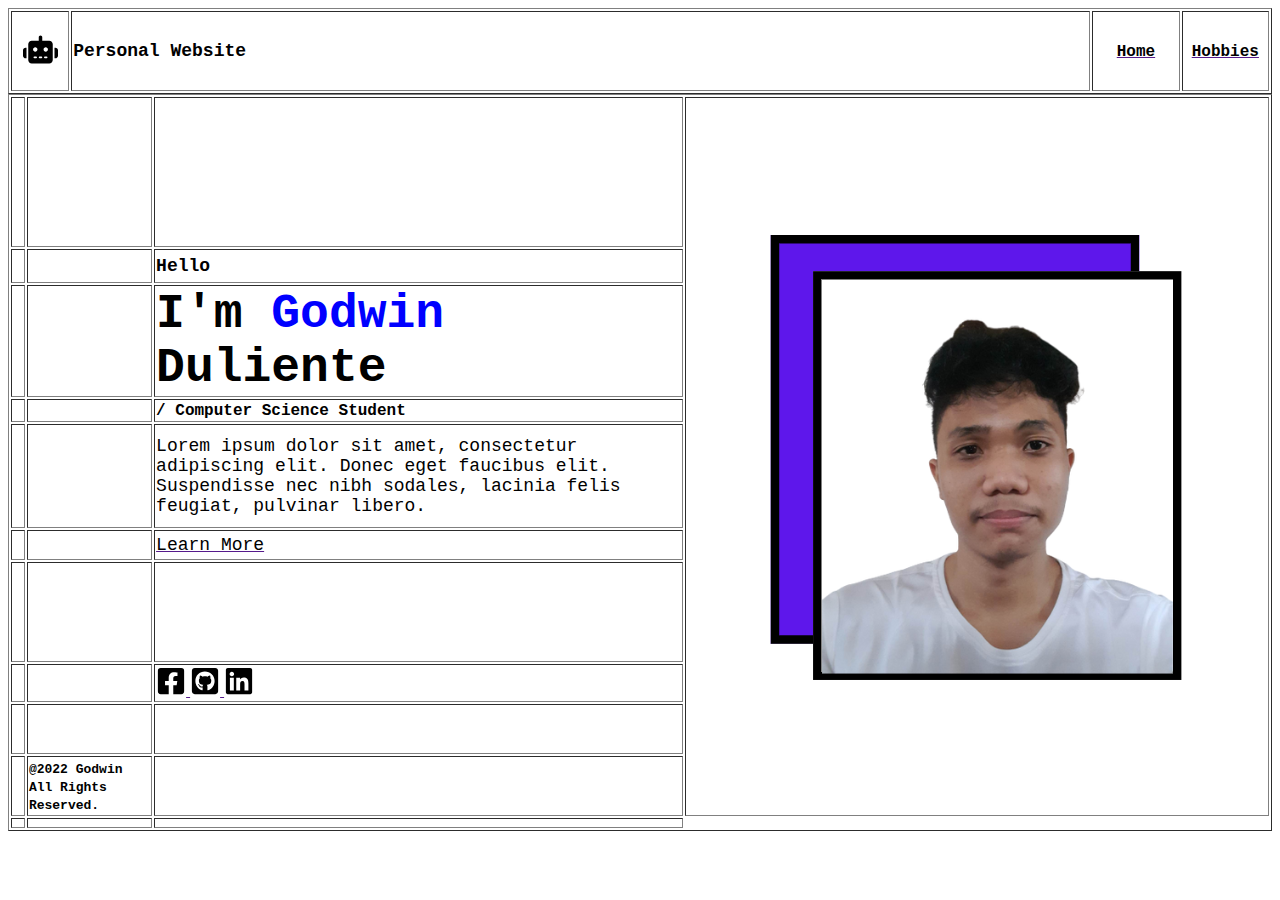
==== exer1_duliente.html @ f5a9309c "update persona websites" ====
<!DOCTYPE html>
<html>
<head>
    <title>Document</title>
</head>
<body>
    <table border="" width="100%" height="100%">
        <tr height="80px">
            <th width="4%">
                <img src="assets/images/robot-solid.svg" height="35px" width="35px">
            </th>
            <td width="70%">
                <font face="Courier" size="4">
                    <b>Personal Website</b>
                </font>
            </td>
            <th width="6%">
                <a href="">
                    <font face="Courier" size="3" color="black">
                        Home
                    </font>
                </a>
            </th>
            <th width="6%">
                <a href="">
                    <font face="Courier" size="3" color="black">
                        Hobbies
                    </font>
                </a>
            </th>
        </tr>
    </table>
    <table border="1" height="690px" width="100%">
        <tr height="150px">
            <th width="1%"></th>
            <th colspan="0" width="9%" height="5%"></th>
            <th width="38%"></th>
            <th width="42%" rowspan="10">
                <img src="assets/images/godwin.png">
            </th>
        </tr>
        <tr>
            <td></td>
            <td></td>
            <td height="30px">
                <font face="Courier" size="4.5" color="black">
                    <b>Hello</b>
                </font>
            </td>
        </tr>
        <tr>
            <td></td>
            <td></td>
            <td height="50px">
                <font face="Courier" size="7" color="black">
                    <b>
                        I'm <font color="blue"> Godwin</font> Duliente
                    </b>
                </font>
            </td>
        </tr>
        <tr>
            <td></td>
            <td></td>
            <td height="10px">
                <font face="Courier" size="3.5" color="black">
                    <b>/ Computer Science Student</b>
                </font>
            </td>
        </tr>
        <tr>
            <td></td>
            <td></td>
            <td height="100px">
                <font face="Courier" size="4" color="black">
                    Lorem ipsum dolor sit amet, consectetur adipiscing elit. Donec eget faucibus elit. Suspendisse nec nibh sodales, lacinia
                    felis feugiat, pulvinar libero.
                </font>
            </td>
        </tr>
        <tr height="30px">
            <td></td>
            <td></td>
            <td>
                <a href="">
                    <font face="Courier" size="4" color="black">
                        Learn More
                    </font>
                </a>
            </td>
        </tr>
        <tr height="100px">
            <td></td>
            <td></td>
            <td></td>
        </tr>
        <tr height="30px">
            <td></td>
            <td colspan=""></td>
            <td>
                <a href="">
                    <img src="assets/images/square-facebook.svg" height="30px" width="30px" alt="">
                </a>
                <a href="">
                    <img src="assets/images/square-github.svg" height="30px" width="30px" alt="">
                </a>
                <a href="">
                    <img src="assets/images/linkedin.svg" height="30px" width="30px" alt="">
                </a>
            </td>
        </tr>
        <tr height="50px">
            <td></td>
            <td></td>
            <td></td>
        </tr>
        <tr height="60px">
            <td></td>
            <td>
                <font face="Courier" size="2" color="black">
                    <b>
                        @2022 Godwin
                        All Rights Reserved.
                    </b>
                </font>
            </td>
            <td></td>
        </tr>
        <tr height="10px">
            <td></td>
            <td></td>
            <td></td>
        </tr>
    </table>
</body>
</html>
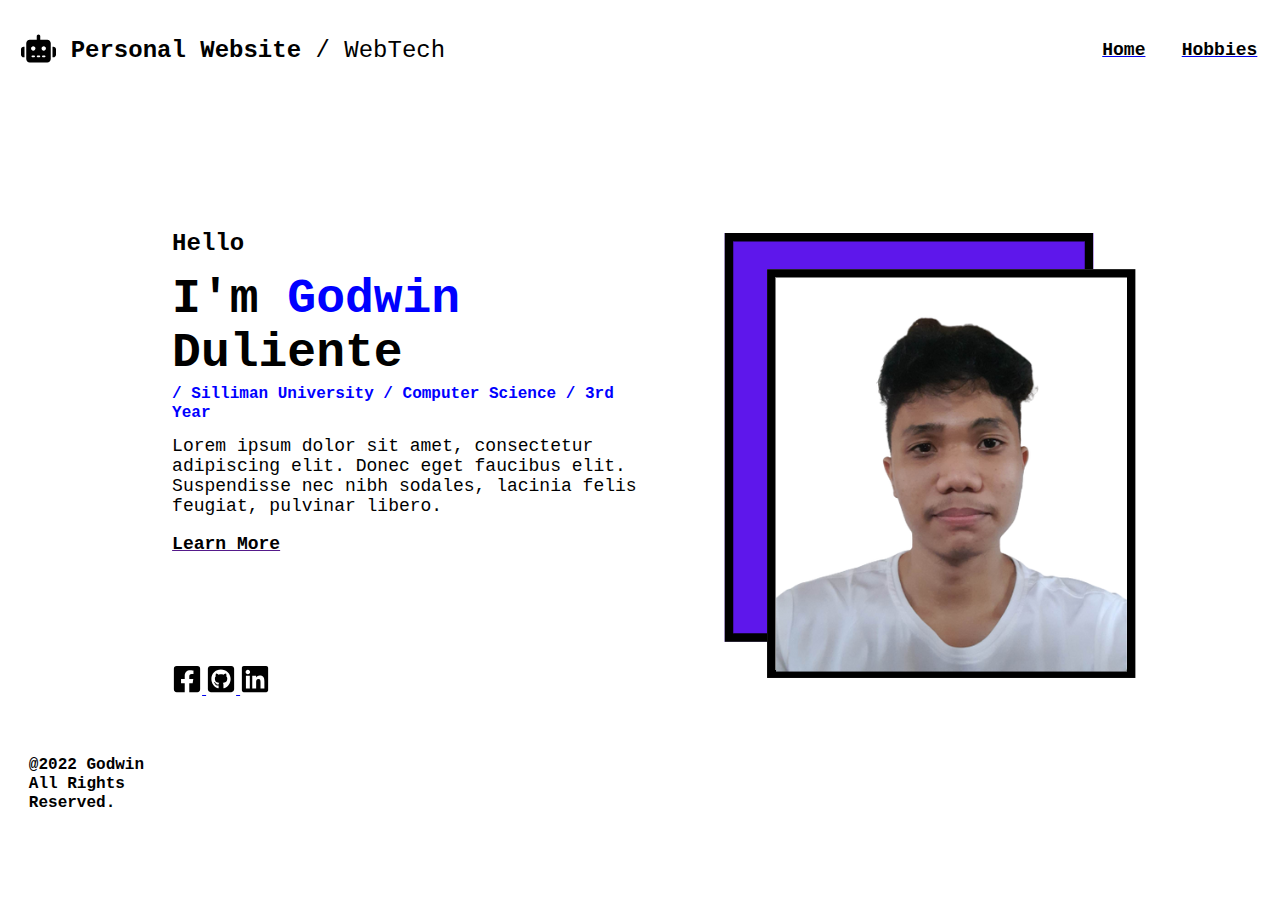
==== commit aa23a0c1: "converted two tables into one table" ====
--- a/exer1_duliente.html
+++ b/exer1_duliente.html
@@ -1,135 +1,148 @@
 <!DOCTYPE html>
 <html>
 <head>
-    <title>Document</title>
+    <title>Godwin's Hobbies</title>
 </head>
 <body>
-    <table border="" width="100%" height="100%">
+    <table border="0" width="100%" height="100%">
         <tr height="80px">
             <th width="4%">
                 <img src="assets/images/robot-solid.svg" height="35px" width="35px">
             </th>
             <td width="70%">
-                <font face="Courier" size="4">
+                <font face="Courier" size="5">
                     <b>Personal Website</b>
+                    / WebTech
                 </font>
             </td>
             <th width="6%">
-                <a href="">
-                    <font face="Courier" size="3" color="black">
+                <a href="exer1_duliente.html">
+                    <font face="Courier" size="4" color="black">
                         Home
                     </font>
                 </a>
             </th>
-            <th width="6%">
-                <a href="">
-                    <font face="Courier" size="3" color="black">
+            <th width="7%">
+                <a href="link.html">
+                    <font face="Courier" size="4" color="black">
                         Hobbies
                     </font>
                 </a>
             </th>
         </tr>
-    </table>
-    <table border="1" height="690px" width="100%">
-        <tr height="150px">
-            <th width="1%"></th>
-            <th colspan="0" width="9%" height="5%"></th>
-            <th width="38%"></th>
-            <th width="42%" rowspan="10">
-                <img src="assets/images/godwin.png">
-            </th>
-        </tr>
-        <tr>
-            <td></td>
-            <td></td>
-            <td height="30px">
-                <font face="Courier" size="4.5" color="black">
-                    <b>Hello</b>
-                </font>
+        <tr height="690px">
+            <td colspan="5">
+                <table width="100%" height="100%">
+                    <tr height="120px">
+                        <th width="1%"></th>
+                        <th colspan="0" width="11%" height="5%"></th>
+                        <th width="38%"></th>
+                        <th width="42%" rowspan="10">
+                            <img src="assets/images/godwin.png">
+                        </th>
+                        <th width="5%"></th>
+                    </tr>
+                    <tr>
+                        <td></td>
+                        <td></td>
+                        <td height="50px">
+                            <font face="Courier" size="5" color="black">
+                                <b>Hello</b>
+                            </font>
+                        </td>
+                        <td></td>
+                    </tr>
+                    <tr>
+                        <td></td>
+                        <td></td>
+                        <td height="50px">
+                            <font face="Courier" size="8" color="black">
+                                <b>
+                                    I'm <font color="blue"> Godwin</font> Duliente
+                                </b>
+                            </font>
+                        </td>
+                        <td></td>
+                    </tr>
+                    <tr>
+                        <td></td>
+                        <td></td>
+                        <td height="10px">
+                            <font face="Courier" size="3.5" color="blue">
+                                <b>/ Silliman University / Computer Science / 3rd Year</b>
+                            </font>
+                        </td>
+                        <td></td>
+                    </tr>
+                    <tr>
+                        <td></td>
+                        <td></td>
+                        <td height="100px">
+                            <font face="Courier" size="4.5" color="black">
+                                Lorem ipsum dolor sit amet, consectetur adipiscing elit. Donec eget faucibus elit.
+                                Suspendisse nec nibh sodales, lacinia
+                                felis feugiat, pulvinar libero.
+                            </font>
+                        </td>
+                        <td></td>
+                    </tr>
+                    <tr height="30px">
+                        <td></td>
+                        <td></td>
+                        <td>
+                            <a href="">
+                                <font face="Courier" size="4" color="black">
+                                    <b>
+                                        Learn More
+                                    </b>
+                                </font>
+                            </a>
+                        </td>
+                        <td></td>
+                    </tr>
+                    <tr height="100px">
+                        <td></td>
+                        <td></td>
+                        <td></td>
+                        <td></td>
+                    </tr>
+                    <tr height="30px">
+                        <td></td>
+                        <td colspan=""></td>
+                        <td>
+                            <a href="https://www.facebook.com/je.godwin.3/">
+                                <img src="assets/images/square-facebook.svg" height="30px" width="30px" alt="">
+                            </a>
+                            <a href="https://github.com/OnePewStrike">
+                                <img src="assets/images/square-github.svg" height="30px" width="30px" alt="">
+                            </a>
+                            <a href="https://www.linkedin.com/in/godwin-duliente-7b6498256/">
+                                <img src="assets/images/linkedin.svg" height="30px" width="30px" alt="">
+                            </a>
+                        </td>
+                        <td></td>
+                    </tr>
+                    <tr height="50px">
+                        <td></td>
+                        <td></td>
+                        <td></td>
+                        <td></td>
+                    </tr>
+                    <tr height="60px">
+                        <td></td>
+                        <td>
+                            <font face="Courier" size="3" color="black">
+                                <b>
+                                    @2022 Godwin
+                                    All Rights Reserved.
+                                </b>
+                            </font>
+                        </td>
+                        <td></td>
+                        <!-- <td><img src="assets/images/home.png" alt=""></td> -->
+                    </tr>
+                </table>
             </td>
-        </tr>
-        <tr>
-            <td></td>
-            <td></td>
-            <td height="50px">
-                <font face="Courier" size="7" color="black">
-                    <b>
-                        I'm <font color="blue"> Godwin</font> Duliente
-                    </b>
-                </font>
-            </td>
-        </tr>
-        <tr>
-            <td></td>
-            <td></td>
-            <td height="10px">
-                <font face="Courier" size="3.5" color="black">
-                    <b>/ Computer Science Student</b>
-                </font>
-            </td>
-        </tr>
-        <tr>
-            <td></td>
-            <td></td>
-            <td height="100px">
-                <font face="Courier" size="4" color="black">
-                    Lorem ipsum dolor sit amet, consectetur adipiscing elit. Donec eget faucibus elit. Suspendisse nec nibh sodales, lacinia
-                    felis feugiat, pulvinar libero.
-                </font>
-            </td>
-        </tr>
-        <tr height="30px">
-            <td></td>
-            <td></td>
-            <td>
-                <a href="">
-                    <font face="Courier" size="4" color="black">
-                        Learn More
-                    </font>
-                </a>
-            </td>
-        </tr>
-        <tr height="100px">
-            <td></td>
-            <td></td>
-            <td></td>
-        </tr>
-        <tr height="30px">
-            <td></td>
-            <td colspan=""></td>
-            <td>
-                <a href="">
-                    <img src="assets/images/square-facebook.svg" height="30px" width="30px" alt="">
-                </a>
-                <a href="">
-                    <img src="assets/images/square-github.svg" height="30px" width="30px" alt="">
-                </a>
-                <a href="">
-                    <img src="assets/images/linkedin.svg" height="30px" width="30px" alt="">
-                </a>
-            </td>
-        </tr>
-        <tr height="50px">
-            <td></td>
-            <td></td>
-            <td></td>
-        </tr>
-        <tr height="60px">
-            <td></td>
-            <td>
-                <font face="Courier" size="2" color="black">
-                    <b>
-                        @2022 Godwin
-                        All Rights Reserved.
-                    </b>
-                </font>
-            </td>
-            <td></td>
-        </tr>
-        <tr height="10px">
-            <td></td>
-            <td></td>
-            <td></td>
         </tr>
     </table>
 </body>
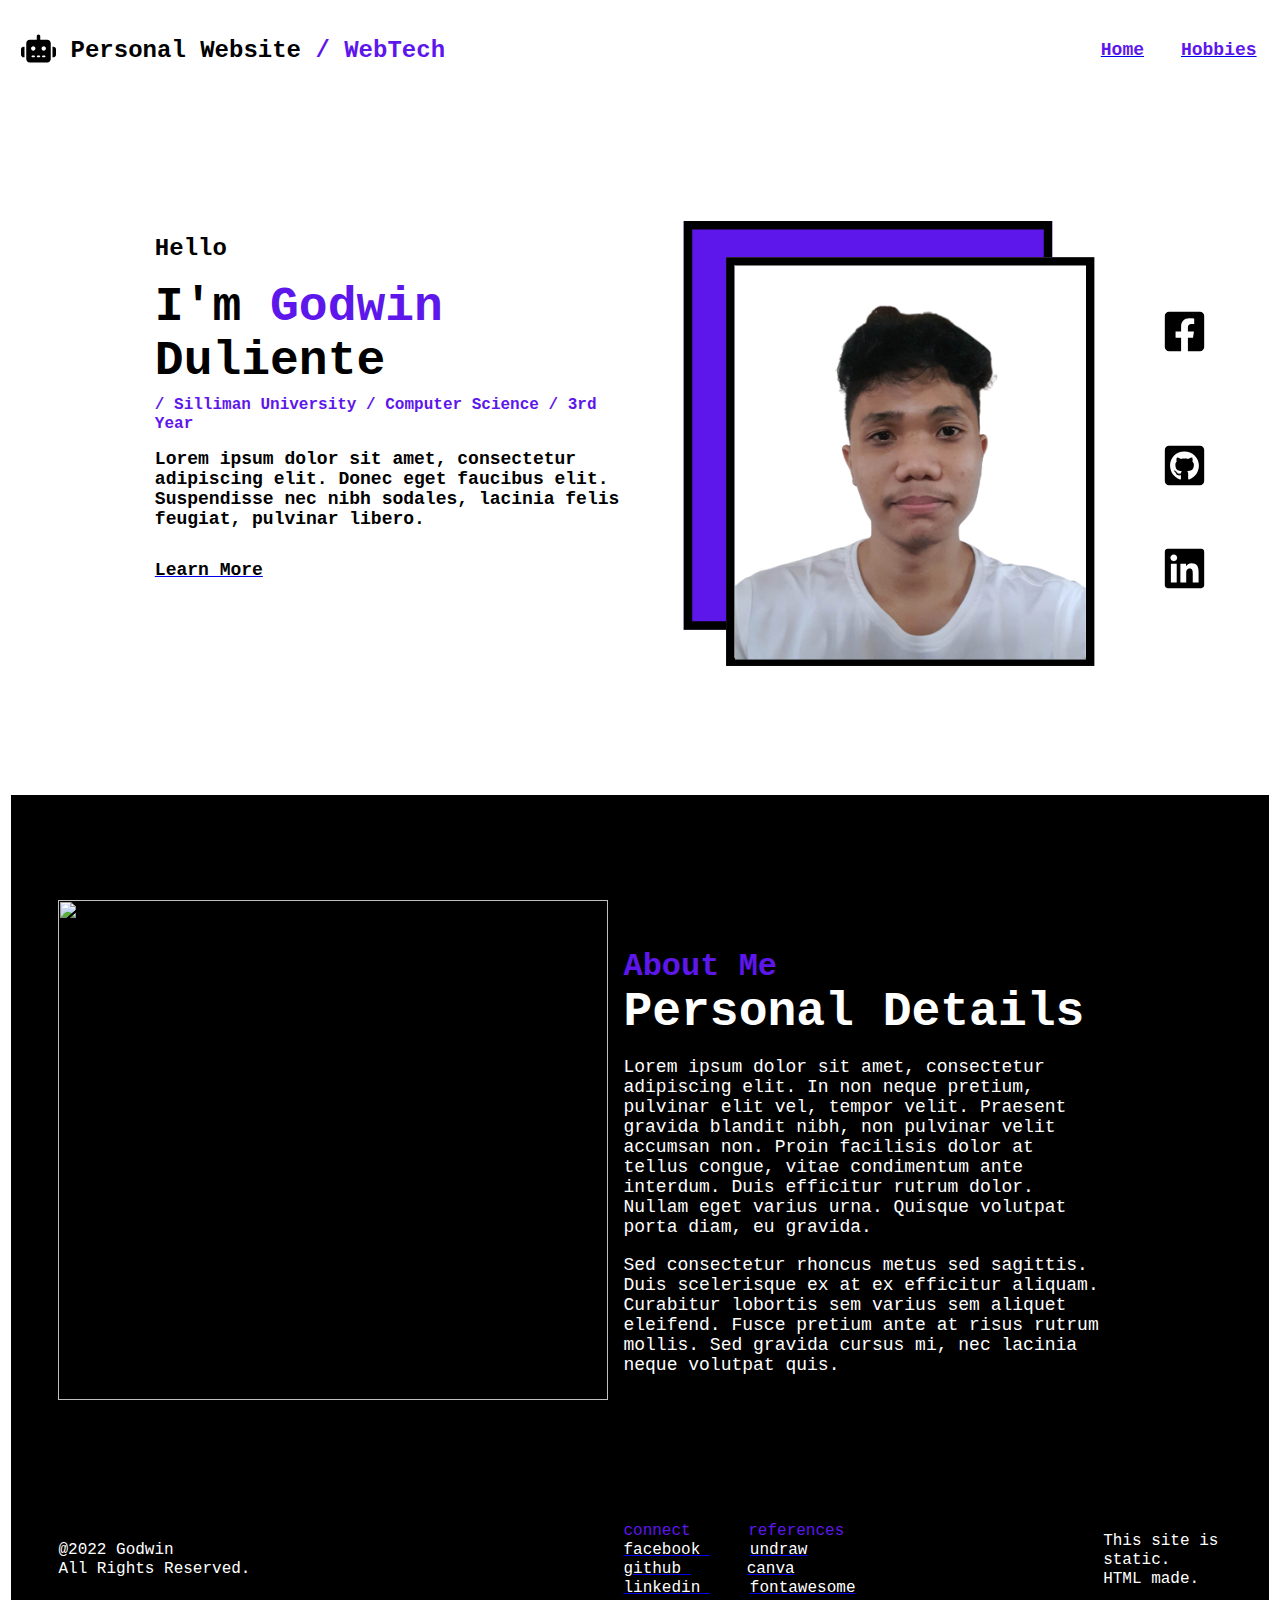
==== commit a921b97f: "adjusted main spacing" ====
--- a/exer1_duliente.html
+++ b/exer1_duliente.html
@@ -1,8 +1,8 @@
 <!DOCTYPE html>
 <html>
-<head>
-    <title>Godwin's Hobbies</title>
-</head>
+    <head>
+        <title>Godwin's Personal Website</title>
+    </head> 
 <body>
     <table border="0" width="100%" height="100%">
         <tr height="80px">
@@ -12,35 +12,40 @@
             <td width="70%">
                 <font face="Courier" size="5">
                     <b>Personal Website</b>
-                    / WebTech
+                    <font color="#5E17EB">
+                        <b>
+                            / WebTech
+                        </b>
+                    </font>
                 </font>
             </td>
             <th width="6%">
                 <a href="exer1_duliente.html">
-                    <font face="Courier" size="4" color="black">
+                    <font face="Courier" size="4" color="#5E17EB">
                         Home
                     </font>
                 </a>
             </th>
             <th width="7%">
                 <a href="link.html">
-                    <font face="Courier" size="4" color="black">
+                    <font face="Courier" size="4" color="#5E17EB">
                         Hobbies
                     </font>
                 </a>
             </th>
         </tr>
-        <tr height="690px">
+        <tr height="700px">
             <td colspan="5">
-                <table width="100%" height="100%">
+                <table border="0" width="100%" height="100%">
                     <tr height="120px">
                         <th width="1%"></th>
-                        <th colspan="0" width="11%" height="5%"></th>
+                        <th colspan="0" width="10%" height="5%"></th>
                         <th width="38%"></th>
                         <th width="42%" rowspan="10">
                             <img src="assets/images/godwin.png">
                         </th>
                         <th width="5%"></th>
+                        <th></th>
                     </tr>
                     <tr>
                         <td></td>
@@ -50,7 +55,6 @@
                                 <b>Hello</b>
                             </font>
                         </td>
-                        <td></td>
                     </tr>
                     <tr>
                         <td></td>
@@ -58,39 +62,48 @@
                         <td height="50px">
                             <font face="Courier" size="8" color="black">
                                 <b>
-                                    I'm <font color="blue"> Godwin</font> Duliente
-                                </b>
-                            </font>
-                        </td>
-                        <td></td>
+                                    I'm <font color="#5E17EB"> Godwin</font> Duliente
+                                </b>
+                            </font>
+                        </td>
+                        <th>
+                            <a href="https://www.facebook.com/je.godwin.3/">
+                                <img src="assets/images/square-facebook.svg" height="45px" width="45px" alt="">
+                            </a>
+                        </th>
                     </tr>
                     <tr>
                         <td></td>
                         <td></td>
                         <td height="10px">
-                            <font face="Courier" size="3.5" color="blue">
+                            <font face="Courier" size="3.5" color="#5E17EB">
                                 <b>/ Silliman University / Computer Science / 3rd Year</b>
                             </font>
                         </td>
-                        <td></td>
+                        <th rowspan="2">
+                            <a href="https://github.com/OnePewStrike">
+                                <img src="assets/images/square-github.svg" height="45px" width="45px" alt="">
+                            </a>
+                        </th>
                     </tr>
                     <tr>
                         <td></td>
                         <td></td>
                         <td height="100px">
-                            <font face="Courier" size="4.5" color="black">
-                                Lorem ipsum dolor sit amet, consectetur adipiscing elit. Donec eget faucibus elit.
-                                Suspendisse nec nibh sodales, lacinia
-                                felis feugiat, pulvinar libero.
-                            </font>
-                        </td>
-                        <td></td>
+                            <font face="Courier" size="4.5">
+                                <b>
+                                    Lorem ipsum dolor sit amet, consectetur adipiscing elit. Donec eget faucibus elit.
+                                    Suspendisse nec nibh sodales, lacinia
+                                    felis feugiat, pulvinar libero.
+                                </b>
+                            </font>
+                        </td>
                     </tr>
                     <tr height="30px">
                         <td></td>
                         <td></td>
                         <td>
-                            <a href="">
+                            <a href="link.html">
                                 <font face="Courier" size="4" color="black">
                                     <b>
                                         Learn More
@@ -98,49 +111,150 @@
                                 </font>
                             </a>
                         </td>
-                        <td></td>
-                    </tr>
-                    <tr height="100px">
-                        <td></td>
+                        <th>
+                            <a href="https://www.linkedin.com/in/godwin-duliente-7b6498256/">
+                                <img src="assets/images/linkedin.svg" height="45px" width="45px" alt="">
+                            </a>
+                        </th>
+                    </tr>
+                    <tr height="100px">
                         <td></td>
                         <td></td>
                         <td></td>
                     </tr>
                     <tr height="30px">
                         <td></td>
-                        <td colspan=""></td>
-                        <td>
-                            <a href="https://www.facebook.com/je.godwin.3/">
-                                <img src="assets/images/square-facebook.svg" height="30px" width="30px" alt="">
-                            </a>
-                            <a href="https://github.com/OnePewStrike">
-                                <img src="assets/images/square-github.svg" height="30px" width="30px" alt="">
-                            </a>
-                            <a href="https://www.linkedin.com/in/godwin-duliente-7b6498256/">
-                                <img src="assets/images/linkedin.svg" height="30px" width="30px" alt="">
-                            </a>
-                        </td>
+                        <td></td>
                         <td></td>
                     </tr>
                     <tr height="50px">
                         <td></td>
                         <td></td>
                         <td></td>
-                        <td></td>
-                    </tr>
-                    <tr height="60px">
-                        <td></td>
-                        <td>
-                            <font face="Courier" size="3" color="black">
-                                <b>
-                                    @2022 Godwin
-                                    All Rights Reserved.
-                                </b>
-                            </font>
-                        </td>
-                        <td></td>
-                        <!-- <td><img src="assets/images/home.png" alt=""></td> -->
-                    </tr>
+                    </tr>
+                </table>
+            </td>
+        </tr>
+        <tr height="700px">
+            <td colspan="5">
+                <table border="0" height="100%" width="100%" bgcolor="black">
+                    <tr height="100px">
+                        <td width="5%"></td>
+                        <td width="29%"></td>
+                        <td width="1%"></td>
+                        <td width="48%"></td>
+                        <td width="20%"></td>
+                    </tr>
+                    <tr height="100px">
+                        <td></td>
+                        <td>
+                            <img src="assets/images/programming.svg" alt="" height="500px" width="550px">
+                        </td>
+                        <td></td>
+                        <td>
+                            <br>
+                            <br>
+                            <font face="Courier" size="6" color="#5E17EB">
+                                <b>
+                                    About Me
+                                </b>
+                            </font>
+                            <br>
+                            <font face="Courier" size="9" color="#ffffff">
+                                <b>
+                                    Personal Details
+                                </b>
+                            </font>
+                            <font face="Courier" size="4" color="#ffffff">
+                                <p>
+                                    Lorem ipsum dolor sit amet, consectetur adipiscing elit. In non neque pretium, pulvinar elit vel, tempor velit. Praesent
+                                    gravida blandit nibh, non pulvinar velit accumsan non. Proin facilisis dolor at tellus congue, vitae condimentum ante
+                                    interdum. Duis efficitur rutrum dolor. Nullam eget varius urna. Quisque volutpat porta diam, eu gravida.
+                                </p>
+                            </font>
+                            </font>
+                            <font face="Courier" size="4" color="#ffffff">
+                                <p>
+                                    Sed consectetur rhoncus metus sed sagittis. Duis scelerisque ex at ex efficitur aliquam. Curabitur lobortis sem varius
+                                    sem aliquet eleifend. Fusce pretium ante at risus rutrum mollis. Sed gravida cursus mi, nec lacinia neque volutpat quis.
+                                </p>
+                            </font>
+                        </td>
+                        <td></td>
+                    </tr>
+                    <tr height="100px">
+                        <td></td>
+                        <td></td>
+                        <td></td>
+                        <td></td>
+                        <td></td>
+                    </tr>
+                    <tr height="100px">
+                        <td></td>
+                        <td>
+                            <font face="Courier" size="3" color="#ffffff">
+                                @2022 Godwin <br>
+                                All Rights Reserved.
+                            </font>                  
+                        </td>
+                        <td></td>
+                        <td>
+                            <font face="Courier" size="3" color="#5E17EB">
+                                connect
+                            </font>
+
+                            &nbsp; &nbsp; &nbsp; &nbsp; &nbsp; &nbsp;
+                            <font face="Courier" size="3" color="#5E17EB">
+                                references <br>
+                            </font>
+
+
+                            <a href="https://www.facebook.com/je.godwin.3/">
+                                <font face="Courier" size="3" color="white">
+                                    facebook
+                                </font>
+                            </a>
+
+                            &nbsp; &nbsp; &nbsp; &nbsp; &nbsp;
+                            <a href="https://undraw.co/illustrations">
+                                <font face="Courier" size="3" color="white">
+                                    undraw <br>
+                                </font>
+                            </a>
+
+                            <a href="https://www.facebook.com/je.godwin.3/">
+                                <font face="Courier" size="3" color="white">
+                                    github
+                                </font>
+                            </a>
+
+                            &nbsp; &nbsp; &nbsp; &nbsp; &nbsp; &nbsp; &nbsp;
+                            <a href="https://www.canva.com/">
+                                <font face="Courier" size="3" color="white">
+                                    canva <br>
+                                </font>
+                            </a>
+
+                            <a href="https://www.facebook.com/je.godwin.3/">
+                                <font face="Courier" size="3" color="white">
+                                    linkedin
+                                </font>
+                            </a>
+
+                            &nbsp; &nbsp; &nbsp; &nbsp; &nbsp;
+                            <a href="https://fontawesome.com/">
+                                <font face="Courier" size="3" color="white">
+                                    fontawesome <br>
+                                </font>
+                            </a>
+                        </td>
+                        <td>
+                            <font face="Courier" size="3" color="white">
+                                This site is static. <br> HTML made. 
+                            </font>
+                        </td>
+                    </tr>
+                    <tr height="20px"></tr>
                 </table>
             </td>
         </tr>
